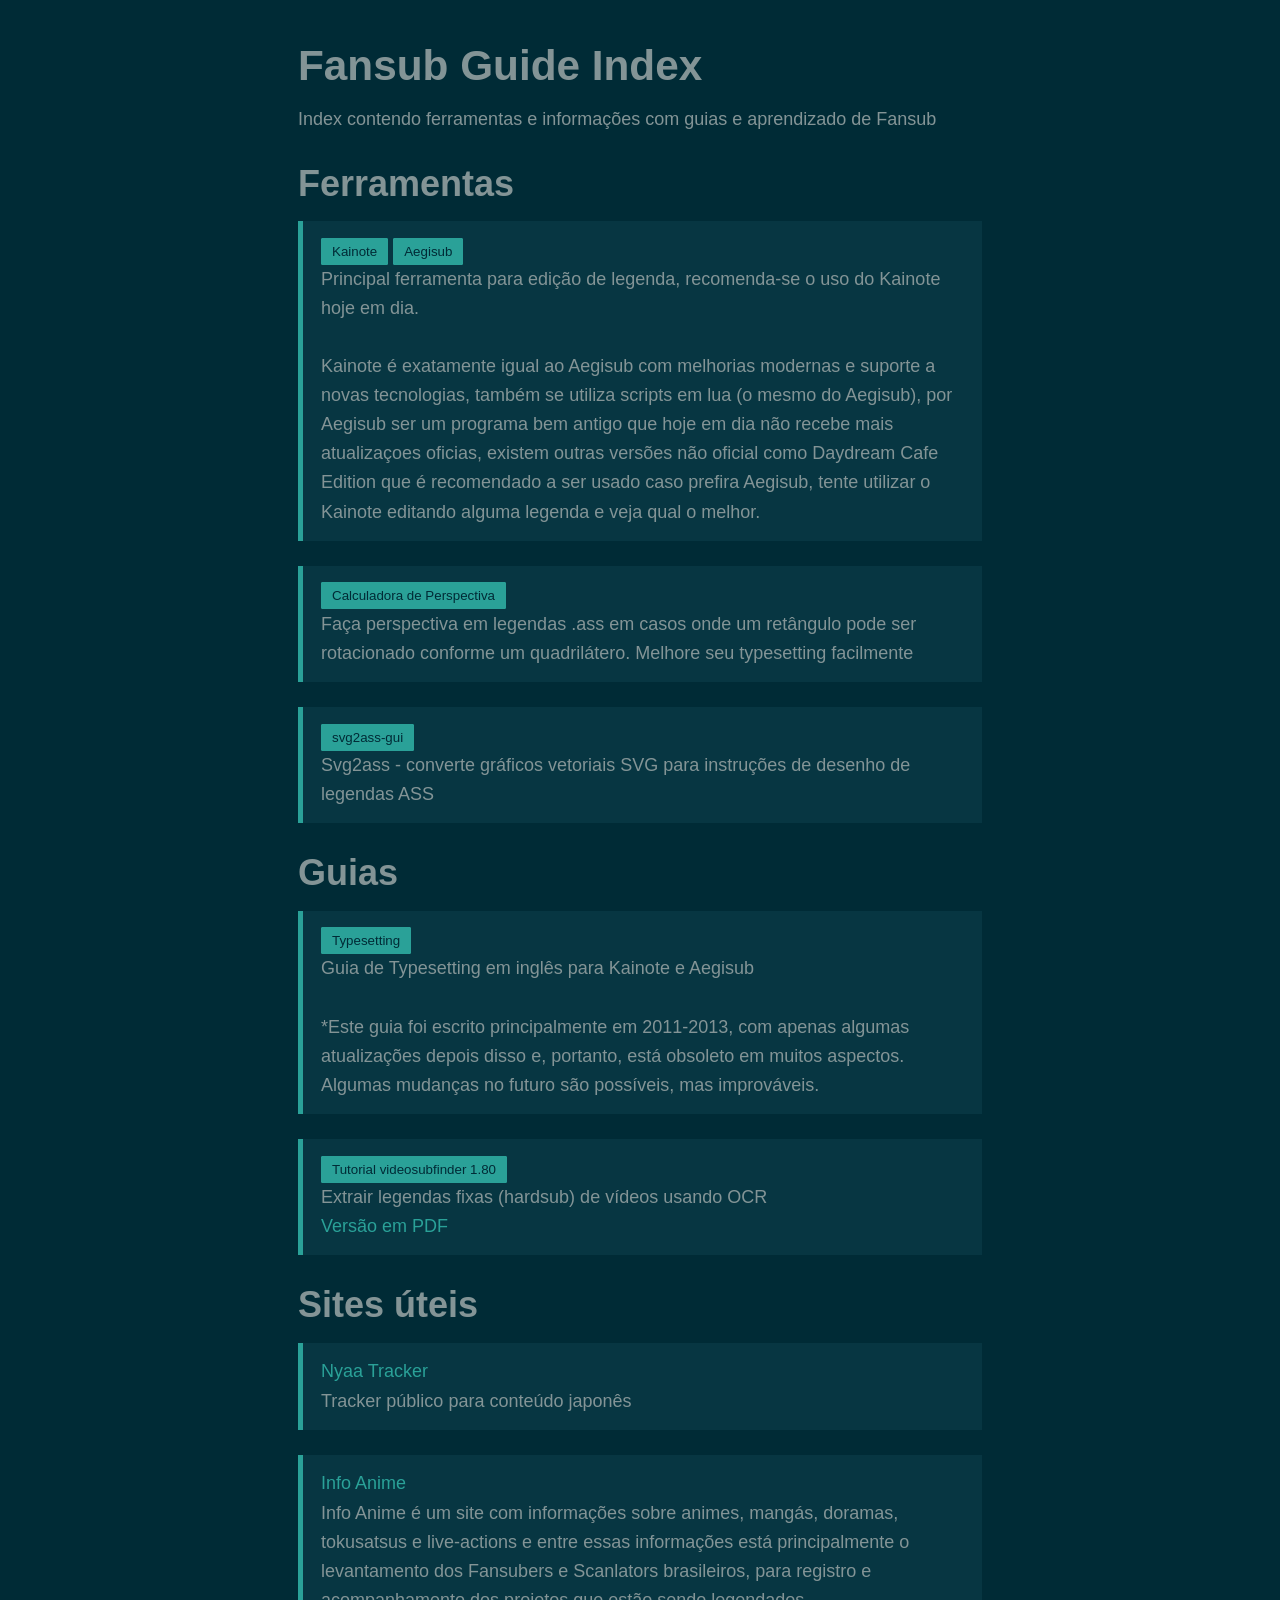
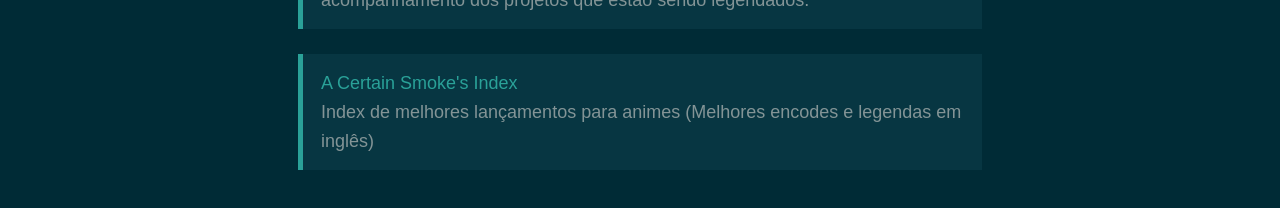
==== index.html @ 88a803d8 "Update index.html" ====
<!doctype html>
<html lang=br>

<meta charset="utf-8">
<title>Fansub Guide Index</title>

<h1>Fansub Guide Index</h1>

<p>Index contendo ferramentas e informações com guias e aprendizado de Fansub</p>

<h2>Ferramentas</h2>

<blockquote>
  <button onclick="window.location.href='https://github.com/bjakja/Kainote/releases';" id="process-btn">Kainote</button>
  <button onclick="window.location.href='https://github.com/Ristellise/AegisubDC/releases';" id="process-btn">Aegisub</button>
  <p>Principal ferramenta para edição de legenda, recomenda-se o uso do Kainote hoje em dia.</p>
  <br>
  <p>Kainote é exatamente igual ao Aegisub com melhorias modernas e suporte a novas tecnologias, também se utiliza scripts em lua (o mesmo do Aegisub), por Aegisub ser um programa bem antigo que hoje em dia não recebe mais atualizaçoes oficias, existem outras versões não oficial como Daydream Cafe Edition que é recomendado a ser usado caso prefira Aegisub, tente utilizar o Kainote editando alguma legenda e veja qual o melhor.</p>
</blockquote>
  
<blockquote>
  <button onclick="window.location.href='tools\\perspective';" id="process-btn">Calculadora de Perspectiva</button>
  <p>Faça perspectiva em legendas .ass em casos onde um retângulo pode ser rotacionado conforme um quadrilátero. Melhore seu typesetting facilmente</p>
</blockquote>

<blockquote>
  <button onclick="window.location.href='tools\\svg2ass-gui';" id="process-btn">svg2ass-gui</button>
  <p>Svg2ass - converte gráficos vetoriais SVG para instruções de desenho de legendas ASS</p>
</blockquote>

<h2>Guias</h2>

<blockquote>
  <button onclick="window.location.href='guides\\Typesetting\\ts\\index.htm';" id="process-btn">Typesetting</button>
  <p>Guia de Typesetting em inglês para Kainote e Aegisub</p>
  <br>
  <p>*Este guia foi escrito principalmente em 2011-2013, com apenas algumas atualizações depois disso e, portanto, está obsoleto em muitos aspectos. Algumas mudanças no futuro são possíveis, mas improváveis.</p>
</blockquote>

<blockquote>
  <button onclick="window.location.href='guides\\Tutorial_videosubfinder_1.80';" id="process-btn">Tutorial videosubfinder 1.80</button>
  <p>Extrair legendas fixas (hardsub) de vídeos usando OCR</p>
  <a target="_blank" href="guides\Tutorial_videosubfinder_1.80\Extrair legendas fixas (hardsub) de vídeos usando OCR.pdf">Versão em PDF</a>
</blockquote>
  
<h2>Sites úteis</h2>
  
<blockquote>
  <a target="_blank" href="https://nyaa.si/">Nyaa Tracker</a>
  <p>Tracker público para conteúdo japonês</p>
</blockquote>

<blockquote>
  <a target="_blank" href="https://www.infoanime.com.br/">Info Anime</a>
  <p>Info Anime é um site com informações sobre animes, mangás, doramas, tokusatsus e live-actions e entre essas informações está principalmente o levantamento dos Fansubers e Scanlators brasileiros, para registro e acompanhamento dos projetos que estão sendo legendados.</p>
</blockquote>
  
<blockquote>
  <a target="_blank" href="https://docs.google.com/spreadsheets/d/1emW2Zsb0gEtEHiub_YHpazvBd4lL4saxCwyPhbtxXYM/htmlview#">A Certain Smoke's Index</a>
  <p>Index de melhores lançamentos para animes (Melhores encodes e legendas em inglês)</p>
</blockquote>

<style>
/* $color-text: #dedce5; */
/* Sakura.css v1.3.1
 * ================
 * Minimal css theme.
 * Project: https://github.com/oxalorg/sakura/
 */
/* Body */
html {
  font-size: 62.5%;
  font-family: -apple-system, BlinkMacSystemFont, "Segoe UI", Roboto, "Helvetica Neue", Arial, "Noto Sans", sans-serif; }

body {
  font-size: 1.8rem;
  line-height: 1.618;
  max-width: 38em;
  margin: auto;
  color: #839496;
  background-color: #002b36;
  padding: 13px; }

@media (max-width: 684px) {
  body {
    font-size: 1.53rem; } }

@media (max-width: 382px) {
  body {
    font-size: 1.35rem; } }

h1, h2, h3, h4, h5, h6 {
  line-height: 1.1;
  font-family: -apple-system, BlinkMacSystemFont, "Segoe UI", Roboto, "Helvetica Neue", Arial, "Noto Sans", sans-serif;
  font-weight: 700;
  margin-top: 3rem;
  margin-bottom: 1.5rem;
  overflow-wrap: break-word;
  word-wrap: break-word;
  -ms-word-break: break-all;
  word-break: break-word; }

h1 {
  font-size: 2.35em; }

h2 {
  font-size: 2.00em; }

h3 {
  font-size: 1.75em; }

h4 {
  font-size: 1.5em; }

h5 {
  font-size: 1.25em; }

h6 {
  font-size: 1em; }

p {
  margin-top: 0px;
  margin-bottom: 2.5rem; }

small, sub, sup {
  font-size: 75%; }

hr {
  border-color: #2aa198; }

a {
  text-decoration: none;
  color: #2aa198; }
  a:hover {
    color: #657b83;
    border-bottom: 2px solid #839496; }
  a:visited {
    color: #1f7972; }

ul {
  padding-left: 1.4em;
  margin-top: 0px;
  margin-bottom: 2.5rem; }

li {
  margin-bottom: 0.4em; }

blockquote {
  margin-left: 0px;
  margin-right: 0px;
  padding-left: 1em;
  padding-top: 0.8em;
  padding-bottom: 0.8em;
  padding-right: 0.8em;
  border-left: 5px solid #2aa198;
  margin-bottom: 2.5rem;
  background-color: #073642; }

blockquote p {
  margin-bottom: 0; }

img, video {
  height: auto;
  max-width: 100%;
  margin-top: 0px;
  margin-bottom: 2.5rem; }

/* Pre and Code */
pre {
  background-color: #073642;
  display: block;
  padding: 1em;
  overflow-x: auto;
  margin-top: 0px;
  margin-bottom: 2.5rem; }

code {
  font-size: 0.9em;
  padding: 0 0.5em;
  background-color: #073642;
  white-space: pre-wrap; }

pre > code {
  padding: 0;
  background-color: transparent;
  white-space: pre; }

/* Tables */
table {
  text-align: justify;
  width: 100%;
  border-collapse: collapse; }

td, th {
  padding: 0.5em;
  border-bottom: 1px solid #073642; }

/* Buttons, forms and input */
input, textarea {
  border: 1px solid #839496; }
  input:focus, textarea:focus {
    border: 1px solid #2aa198; }

textarea {
  width: 100%; }

.button, button, input[type="submit"], input[type="reset"], input[type="button"] {
  display: inline-block;
  padding: 5px 10px;
  text-align: center;
  text-decoration: none;
  white-space: nowrap;
  background-color: #2aa198;
  color: #002b36;
  border-radius: 1px;
  border: 1px solid #2aa198;
  cursor: pointer;
  box-sizing: border-box; }
  .button[disabled], button[disabled], input[type="submit"][disabled], input[type="reset"][disabled], input[type="button"][disabled] {
    cursor: default;
    opacity: .5; }
  .button:focus:enabled, .button:hover:enabled, button:focus:enabled, button:hover:enabled, input[type="submit"]:focus:enabled, input[type="submit"]:hover:enabled, input[type="reset"]:focus:enabled, input[type="reset"]:hover:enabled, input[type="button"]:focus:enabled, input[type="button"]:hover:enabled {
    background-color: #657b83;
    border-color: #657b83;
    color: #002b36;
    outline: 0; }

textarea, select, input {
  color: #839496;
  padding: 6px 10px;
  /* The 6px vertically centers text on FF, ignored by Webkit */
  margin-bottom: 10px;
  background-color: #073642;
  border: 1px solid #073642;
  border-radius: 4px;
  box-shadow: none;
  box-sizing: border-box; }
  textarea:focus, select:focus, input:focus {
    border: 1px solid #2aa198;
    outline: 0; }

input[type="checkbox"]:focus {
  outline: 1px dotted #2aa198; }

label, legend, fieldset {
  display: block;
  margin-bottom: .5rem;
  font-weight: 600; }
 </style>
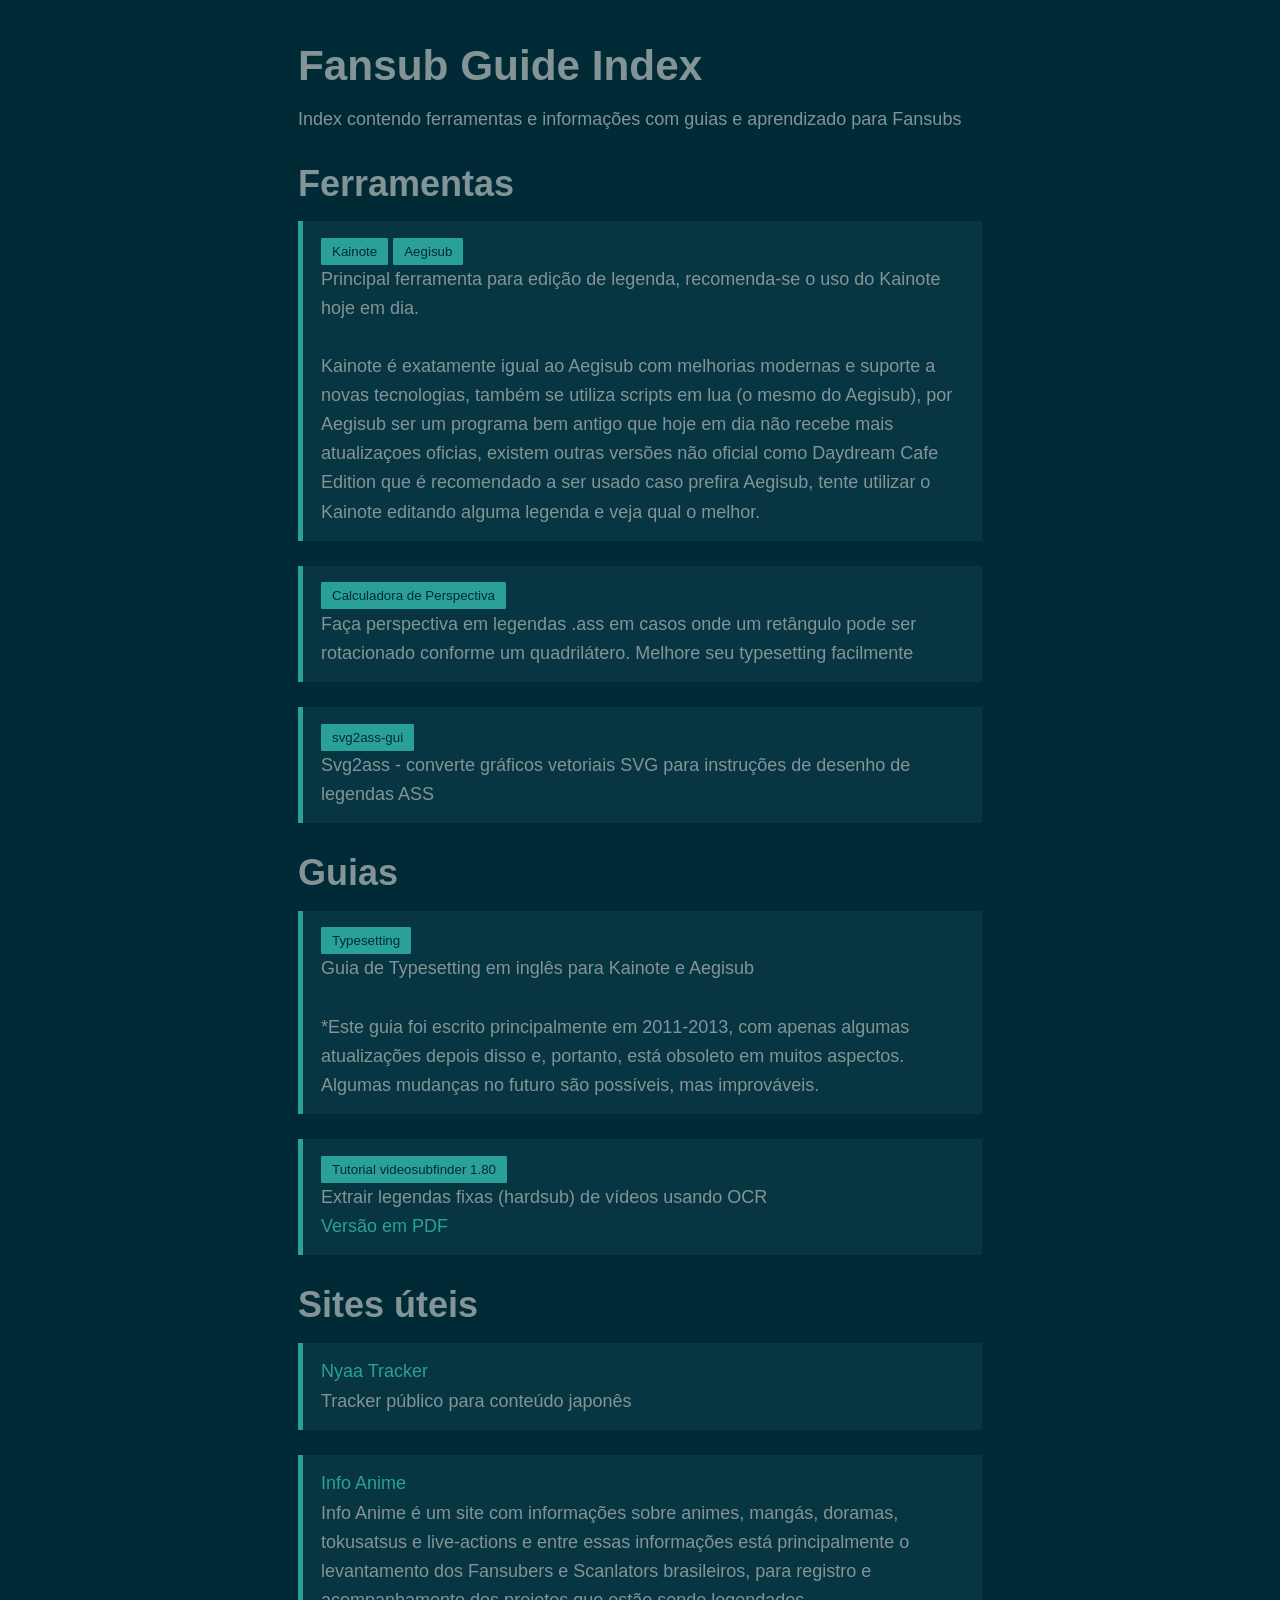
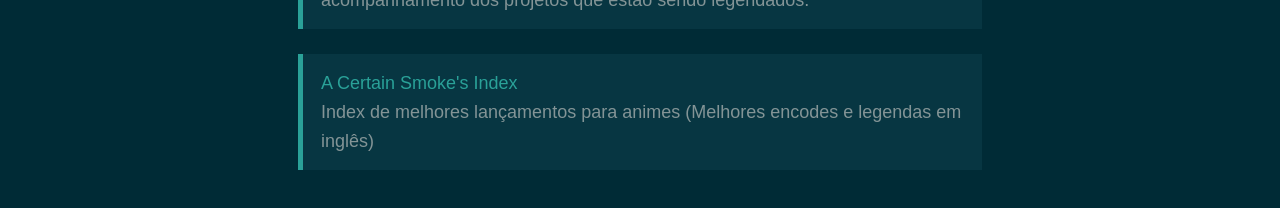
==== commit 79db9a8b: "Update index.html" ====
--- a/index.html
+++ b/index.html
@@ -6,7 +6,7 @@
 
 <h1>Fansub Guide Index</h1>
 
-<p>Index contendo ferramentas e informações com guias e aprendizado de Fansub</p>
+<p>Index contendo ferramentas e informações com guias e aprendizado para Fansubs</p>
 
 <h2>Ferramentas</h2>
 
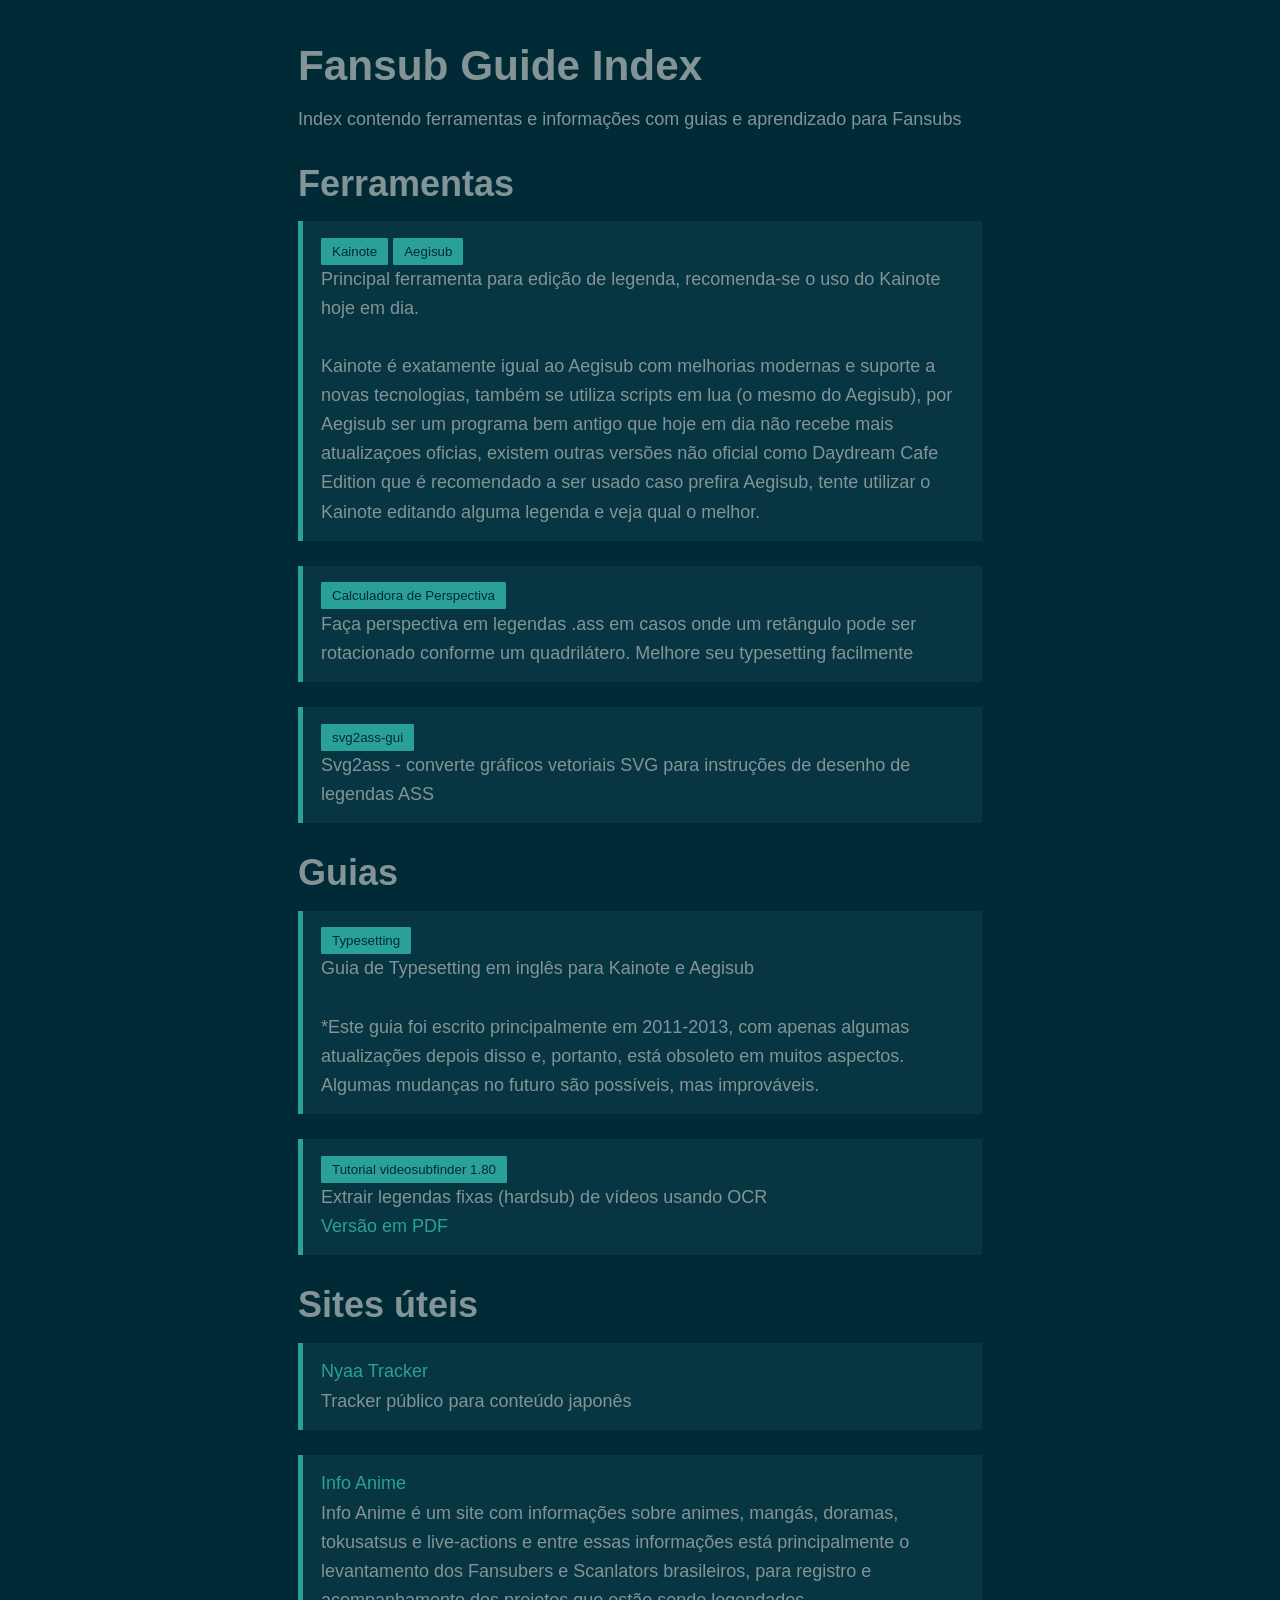
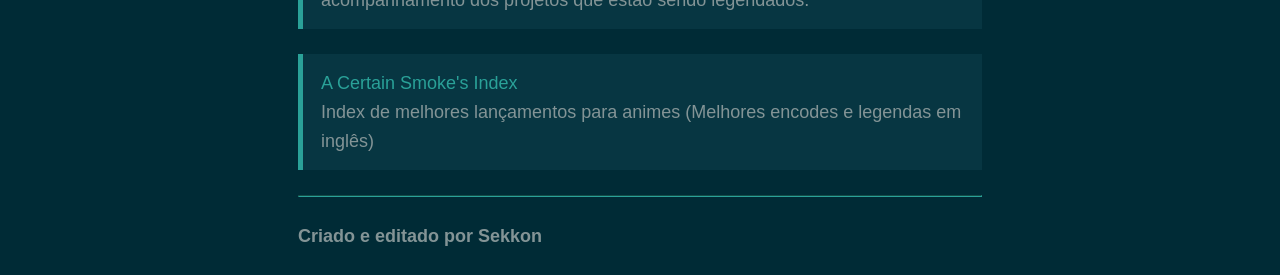
==== commit eb297ff9: "Update index.html" ====
--- a/index.html
+++ b/index.html
@@ -59,6 +59,9 @@
   <a target="_blank" href="https://docs.google.com/spreadsheets/d/1emW2Zsb0gEtEHiub_YHpazvBd4lL4saxCwyPhbtxXYM/htmlview#">A Certain Smoke's Index</a>
   <p>Index de melhores lançamentos para animes (Melhores encodes e legendas em inglês)</p>
 </blockquote>
+  
+<hr>
+<h6>Criado e editado por Sekkon</h6>
 
 <style>
 /* $color-text: #dedce5; */
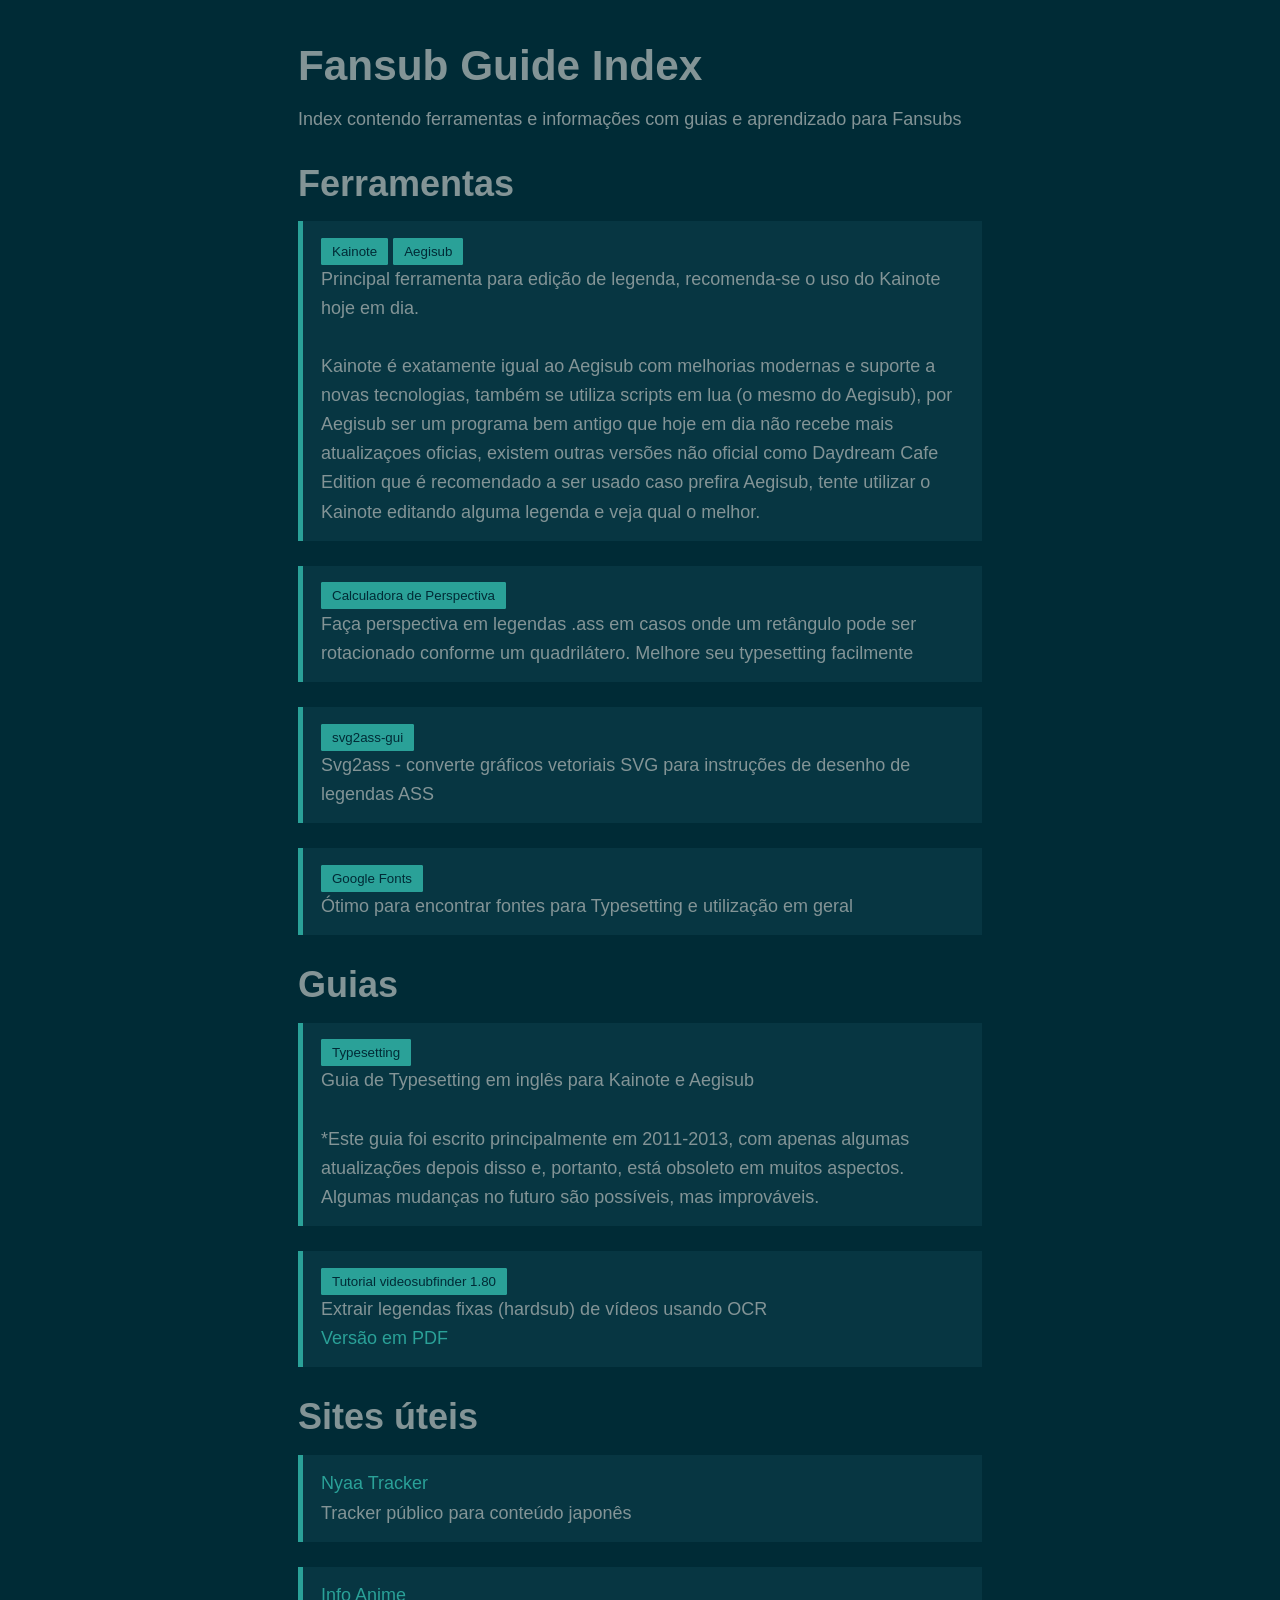
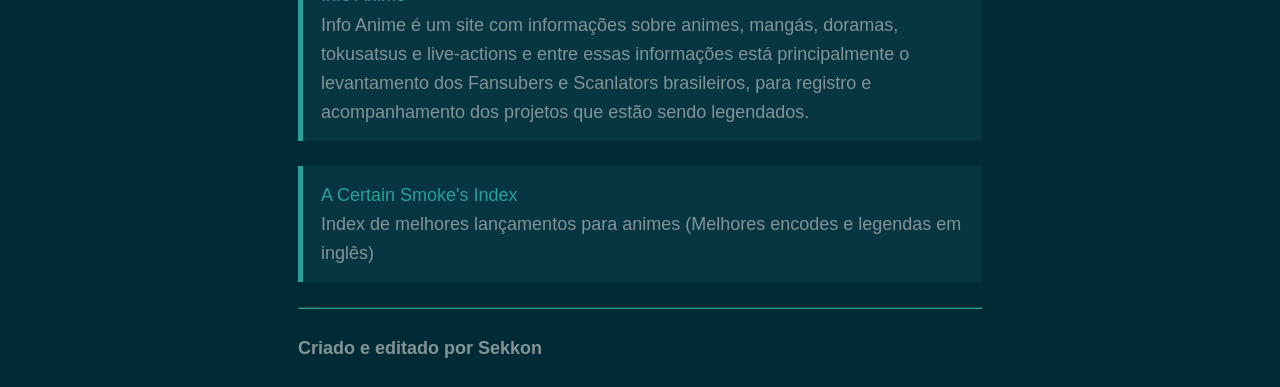
==== commit 6979fa82: "Update index.html" ====
--- a/index.html
+++ b/index.html
@@ -26,6 +26,11 @@
 <blockquote>
   <button onclick="window.location.href='tools\\svg2ass-gui';" id="process-btn">svg2ass-gui</button>
   <p>Svg2ass - converte gráficos vetoriais SVG para instruções de desenho de legendas ASS</p>
+</blockquote>
+  
+<blockquote>
+  <button onclick="window.location.href='https://fonts.google.com/';" id="process-btn">Google Fonts</button>
+  <p>Ótimo para encontrar fontes para Typesetting e utilização em geral</p>
 </blockquote>
 
 <h2>Guias</h2>
